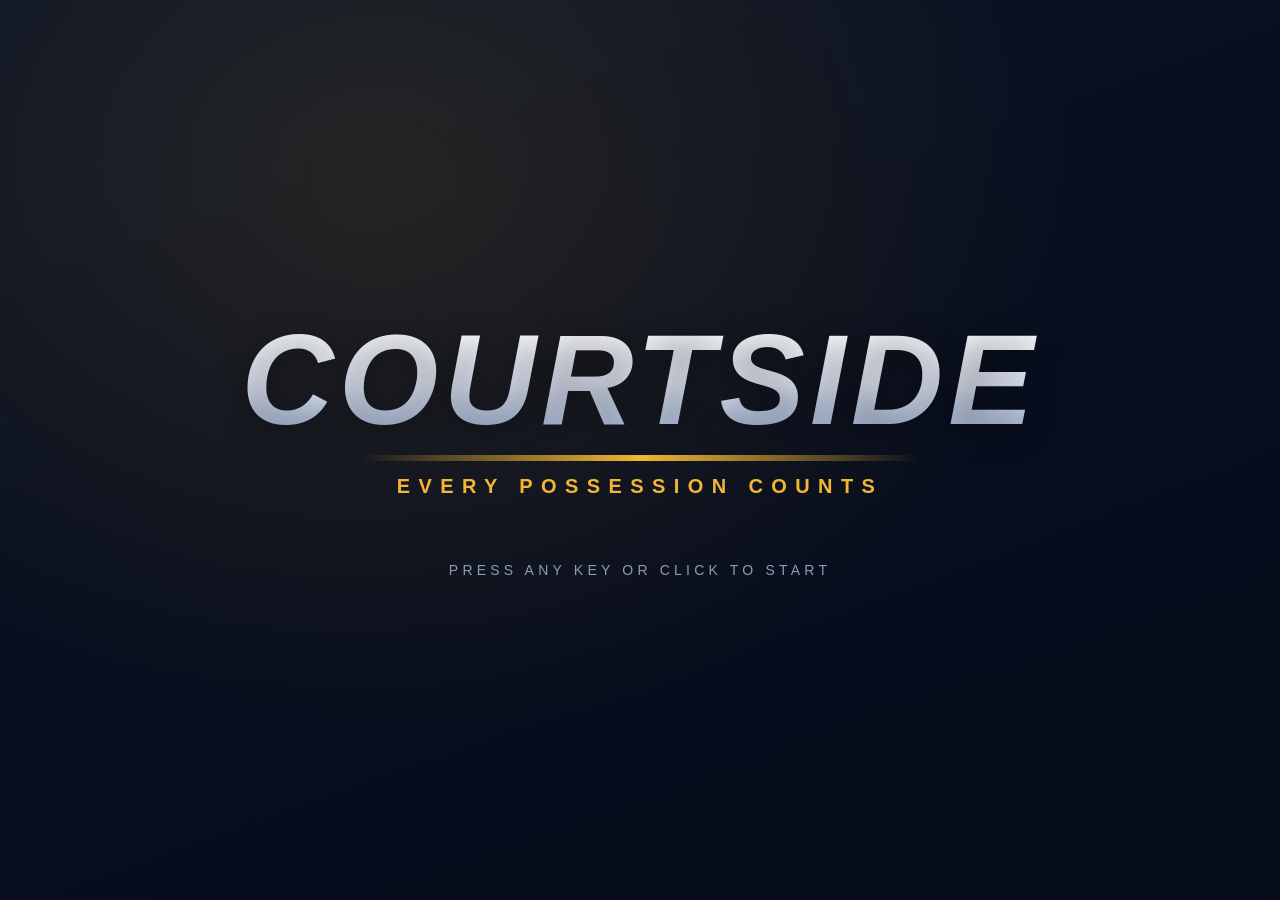
==== play/index.html @ 38dc2962 "Add the browser edition (play/) and a Play in browser button Co-Authored-By: claude-flow <ruv@ruv.ne" ====
<!doctype html>
<html lang="en">
  <head>
    <meta charset="UTF-8" />
    <meta name="viewport" content="width=device-width, initial-scale=1.0" />
    <meta name="theme-color" content="#0a1326" />
    <title>Courtside</title>
    <script type="module" crossorigin src="./assets/index-BzWwADTk.js"></script>
    <link rel="stylesheet" crossorigin href="./assets/index-CIhVeHbD.css">
  </head>
  <body>
  </body>
</html>
---- play/assets/index-CIhVeHbD.css ----
:root{--navy:#0a1326;--navy-2:#101d38;--navy-3:#172a4f;--gold:#f2b632;--gold-2:#ffd36b;--text:#eef2fa;--muted:#8d9bb8;--green:#3ee07a;--red:#ff5a4f;--font:"Segoe UI", "Roboto", "Helvetica Neue", Arial, sans-serif;--display:"Arial Black", "Segoe UI Black", Impact, "Helvetica Neue", Arial, sans-serif}*{box-sizing:border-box}html,body{background:var(--navy);height:100%;color:var(--text);font-family:var(--font);-webkit-user-select:none;user-select:none;margin:0;overflow:hidden}canvas#game{width:100%;height:100%;display:block;position:fixed;inset:0}.screen{z-index:10;display:none;position:fixed;inset:0}.screen.show{display:flex}.backdrop{background:radial-gradient(at 30% 20%,#f2b6321f,#0000 55%),linear-gradient(160deg,#0a1326f0,#060b18f7)}.center{flex-direction:column;justify-content:center;align-items:center}.logo{font-family:var(--display);letter-spacing:.04em;background:linear-gradient(#fff 0%,#dfe6f5 55%,#9fb0d0 100%);color:#0000;text-shadow:0 6px 30px #00000059;-webkit-background-clip:text;background-clip:text;margin:0;font-size:clamp(54px,10vw,128px);font-style:italic;font-weight:900;line-height:.9}.logo-bar{background:linear-gradient(90deg, transparent, var(--gold), transparent);width:min(560px,70vw);height:6px;margin:18px 0 14px}.tagline{letter-spacing:.42em;text-transform:uppercase;color:var(--gold);font-size:clamp(14px,2vw,20px);font-weight:700}.press{letter-spacing:.3em;color:var(--muted);margin-top:64px;font-size:14px;animation:1.6s ease-in-out infinite pulse}@keyframes pulse{50%{opacity:.35}}.menu-wrap{grid-template-columns:1fr 1.1fr;align-items:center;gap:48px;width:min(1100px,92vw);display:grid}.menu-head .logo{font-size:clamp(40px,6vw,76px)}.menu-list{flex-direction:column;gap:10px;display:flex}.btn{appearance:none;cursor:pointer;font-family:var(--display);text-transform:uppercase;letter-spacing:.06em;color:var(--text);text-align:left;clip-path:polygon(0 0,100% 0,calc(100% - 14px) 100%,0 100%);background:linear-gradient(90deg,#172a4ff2,#101d38d9);border:0;border-left:4px solid #0000;padding:16px 22px;font-size:20px;font-style:italic;transition:transform .12s,background .12s,border-color .12s}.btn small{font-family:var(--font);letter-spacing:.08em;color:var(--muted);text-transform:none;margin-top:3px;font-size:12px;font-style:normal;display:block}.btn:hover,.btn:focus-visible,.btn.sel{background:linear-gradient(90deg, var(--gold), #d99a1b);color:#10141c;border-left-color:#fff;outline:none;transform:translate(6px)}.btn:hover small,.btn:focus-visible small,.btn.sel small{color:#3b2c09}.btn.small{padding:11px 18px;font-size:15px}.btn.primary{background:linear-gradient(90deg, var(--gold), #d99a1b);color:#10141c}.panel{border-top:3px solid var(--gold);background:linear-gradient(#172a4feb,#0d182ef2);width:min(760px,92vw);max-height:86vh;padding:28px 32px;overflow:auto;box-shadow:0 20px 60px #00000080}.panel h2{font-family:var(--display);text-transform:uppercase;letter-spacing:.06em;margin:0 0 18px;font-size:30px;font-style:italic}.panel h2 span{color:var(--gold)}.row{border-bottom:1px solid #ffffff0f;justify-content:space-between;align-items:center;gap:16px;padding:12px 0;display:flex}.row label{letter-spacing:.03em;font-weight:600}.seg{flex-wrap:wrap;justify-content:flex-end;gap:4px;display:flex}.seg button{color:var(--text);cursor:pointer;font-weight:700;font-family:var(--font);background:#00000040;border:1px solid #ffffff24;padding:7px 12px;font-size:13px}.seg button.on{background:var(--gold);color:#10141c;border-color:var(--gold)}input[type=range]{accent-color:var(--gold);width:200px}.actions{justify-content:flex-end;gap:12px;margin-top:22px;display:flex}.keys{grid-template-columns:1fr 1fr;gap:6px 28px;display:grid}.keys div{border-bottom:1px solid #ffffff0f;justify-content:space-between;padding:7px 0;font-size:14px;display:flex}kbd{font-family:var(--font);color:var(--gold-2);white-space:nowrap;background:#0a1326;border:1px solid #fff3;border-bottom-width:3px;border-radius:4px;padding:2px 8px;font-size:12px;font-weight:700}.keys h3{color:var(--gold);letter-spacing:.2em;text-transform:uppercase;grid-column:1/-1;margin:14px 0 2px;font-size:13px}.credits p{color:#c8d1e4;font-size:14px;line-height:1.6}.credits a{color:var(--gold-2)}.versus{grid-template-columns:1fr auto 1fr;align-items:stretch;gap:20px;width:min(1000px,94vw);display:grid}.team-card{cursor:pointer;border:2px solid #0000;flex-direction:column;justify-content:flex-end;min-height:280px;padding:26px;transition:border-color .14s;display:flex;position:relative;overflow:hidden}.team-card.me{border-color:var(--gold)}.team-card .city{letter-spacing:.3em;text-transform:uppercase;opacity:.85;font-size:14px}.team-card .name{font-family:var(--display);text-transform:uppercase;font-size:clamp(30px,4vw,48px);font-style:italic;line-height:1}.team-card .abbr{font-family:var(--display);opacity:.16;font-size:92px;font-style:italic;position:absolute;top:10px;right:16px}.team-card .tag{letter-spacing:.2em;color:var(--gold);min-height:16px;margin-top:12px;font-size:12px;font-weight:800}.team-card ul{opacity:.9;margin:12px 0 0;padding:0;font-size:13px;list-style:none}.vs{font-family:var(--display);color:var(--gold);align-self:center;font-size:44px;font-style:italic}.ts-foot{flex-wrap:wrap;justify-content:center;align-items:center;gap:16px;margin-top:22px;display:flex}.loading .matchup{font-family:var(--display);text-transform:uppercase;align-items:center;gap:40px;font-size:clamp(28px,5vw,60px);font-style:italic;display:flex}.loading .bar{background:#ffffff1a;width:min(520px,80vw);height:4px;margin-top:40px;overflow:hidden}.loading .bar i{background:var(--gold);width:0;height:100%;transition:width .2s;display:block}.loading .tip{color:var(--muted);letter-spacing:.04em;text-align:center;max-width:620px;margin-top:18px;font-size:14px}#hud{pointer-events:none;z-index:5;display:none;position:fixed;inset:0}#hud.show{display:block}.bug{height:44px;font-family:var(--display);align-items:stretch;display:flex;position:absolute;bottom:22px;left:50%;transform:translate(-50%);box-shadow:0 8px 24px #00000073}.bug .t{align-items:center;gap:10px;min-width:128px;padding:0 14px;font-style:italic;display:flex;position:relative}.bug .t .ab{letter-spacing:.04em;font-size:18px}.bug .t .sc{background:#00000047;align-items:center;height:100%;margin-left:auto;padding:0 10px;font-size:26px;font-style:normal;display:flex}.bug .t .pos{border-left:6px solid #0000;border-right:6px solid #0000;border-top:7px solid var(--gold);opacity:0;width:0;height:0;position:absolute;top:-7px;left:50%;transform:translate(-50%)}.bug .t.has .pos{opacity:1}.bug .mid{background:var(--navy);font-family:var(--font);align-items:center;gap:12px;padding:0 14px;font-weight:800;display:flex}.bug .q{color:var(--gold);font-size:14px}.bug .clock{font-variant-numeric:tabular-nums;text-align:center;min-width:54px;font-size:20px}.bug .shot{background:var(--gold);color:#10141c;text-align:center;font-variant-numeric:tabular-nums;justify-content:center;align-items:center;min-width:38px;padding:0 9px;font-size:18px;display:flex}.bug .shot.low{background:var(--red);color:#fff}.ticker{border-left:3px solid var(--gold);letter-spacing:.02em;white-space:nowrap;background:#0a1326e0;padding:7px 16px;font-size:15px;font-weight:700;transition:opacity .3s;position:absolute;bottom:74px;left:50%;transform:translate(-50%)}.feedback{text-align:center;transition:opacity .25s;position:absolute;top:16%;left:50%;transform:translate(-50%)}.feedback .h{font-family:var(--display);letter-spacing:.04em;text-shadow:0 3px 14px #0009;font-size:clamp(30px,4.5vw,52px);font-style:italic}.feedback .s{color:#dfe6f5;text-shadow:0 2px 6px #000c;margin-top:4px;font-size:14px;font-weight:700}.sev0 .h{color:var(--green)}.sev1 .h{color:#c9f06a}.sev2 .h{color:#ffb648}.sev3 .h{color:var(--red)}.meter{background:#060a14c7;border:2px solid #ffffffd9;border-radius:3px;width:14px;height:110px;display:none;position:absolute;overflow:hidden}.meter .fill{background:linear-gradient(#e8eefc,#fff);position:absolute;bottom:0;left:0;right:0}.meter .green{background:#3ee07ad9;position:absolute;left:0;right:0}.meter.hit .fill{background:var(--green)}.meter.miss .fill{background:#ffb648}.hint{color:#ffffffa6;text-align:right;max-width:46vw;font-size:12px;line-height:1.6;position:absolute;top:12px;right:16px}.marker{border-left:8px solid #0000;border-right:8px solid #0000;border-top:11px solid var(--gold);filter:drop-shadow(0 2px 3px #0009);width:0;height:0;position:absolute;transform:translate(-50%,-100%)}.rhythm{background:var(--gold);opacity:0;border-radius:50%;width:8px;height:8px;position:absolute;transform:translate(-50%,-50%)}.perf{background:#00000080;padding:4px 8px;font:12px monospace;display:none;position:absolute;top:10px;left:10px}.stamina{background:#00000080;width:40px;height:4px;position:absolute;transform:translate(-50%)}.stamina i{background:var(--gold);height:100%;display:block}.box{border-collapse:collapse;font-variant-numeric:tabular-nums;width:100%;margin-bottom:18px;font-size:13px}.box th{text-align:right;color:var(--muted);letter-spacing:.1em;border-bottom:1px solid #ffffff1f;padding:6px;font-size:11px;font-weight:700}.box td{text-align:right;border-bottom:1px solid #ffffff0d;padding:6px}.box th:first-child,.box td:first-child{text-align:left}.box caption{text-align:left;font-family:var(--display);text-transform:uppercase;padding:6px 0;font-size:16px;font-style:italic}.final-score{font-family:var(--display);justify-content:center;align-items:center;gap:28px;margin:6px 0 18px;font-size:48px;font-style:italic;display:flex}.final-score .w{color:var(--gold)}@media (width<=760px){.menu-wrap{grid-template-columns:1fr;gap:18px}.versus{grid-template-columns:1fr}.vs{justify-self:center}.keys{grid-template-columns:1fr}}
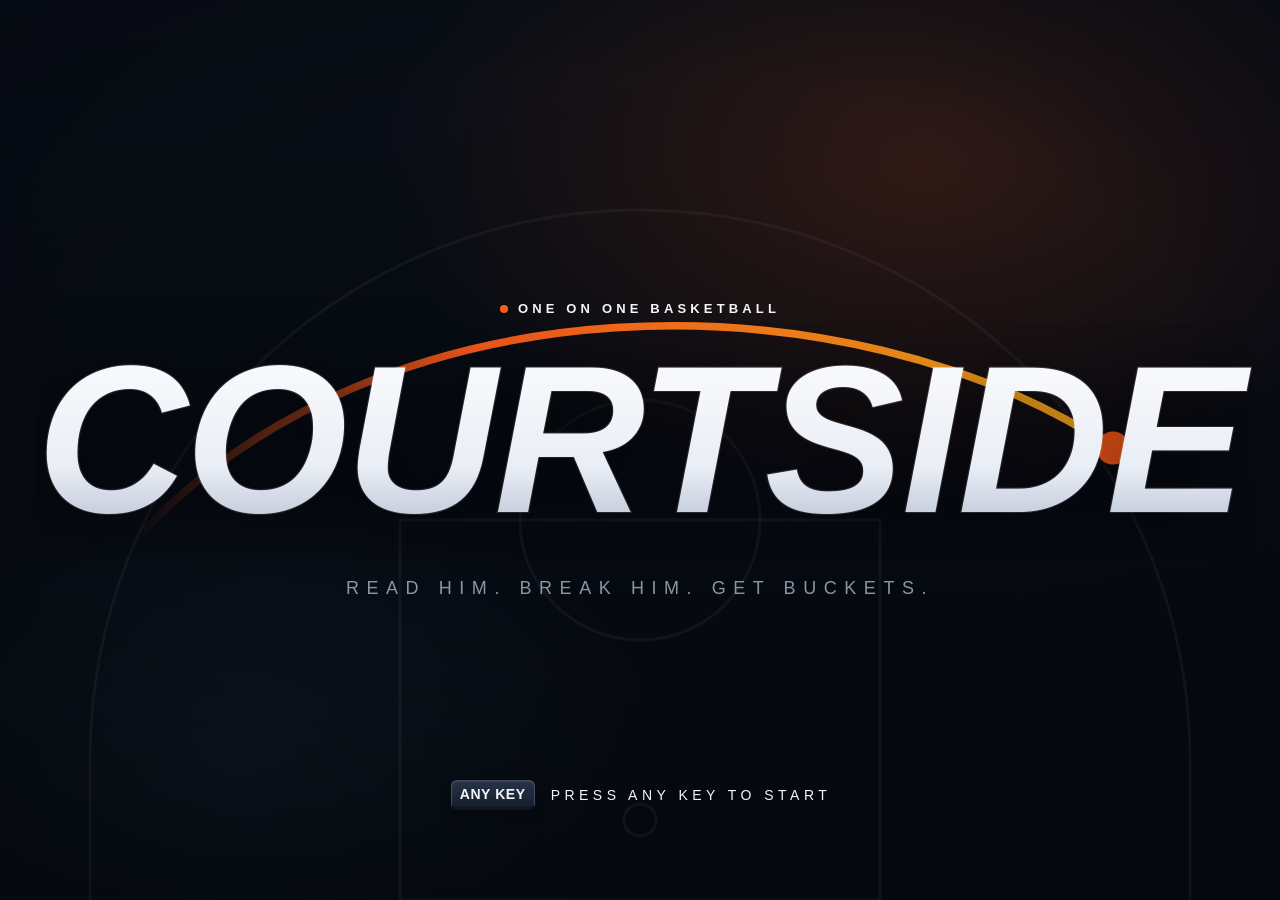
==== commit 911ee6a3: "Courtside v2: 1v1 browser edition is now the main game (new animation, gameplay, venues, UI) Co-Auth" ====
--- a/play/index.html
+++ b/play/index.html
@@ -5,8 +5,8 @@
     <meta name="viewport" content="width=device-width, initial-scale=1.0" />
     <meta name="theme-color" content="#0a1326" />
     <title>Courtside</title>
-    <script type="module" crossorigin src="./assets/index-BzWwADTk.js"></script>
-    <link rel="stylesheet" crossorigin href="./assets/index-CIhVeHbD.css">
+    <script type="module" crossorigin src="./assets/index-B1E5Bkfs.js"></script>
+    <link rel="stylesheet" crossorigin href="./assets/index-C-2fvwne.css">
   </head>
   <body>
   </body>
--- a/play/assets/index-C-2fvwne.css
+++ b/play/assets/index-C-2fvwne.css
@@ -0,0 +1 @@
+#hud{pointer-events:none;z-index:5;font-family:var(--font);display:none;position:fixed;inset:0}#hud.show{display:block}.bug{filter:drop-shadow(0 10px 24px #00000080);width:236px;position:absolute;top:clamp(12px,2vh,24px);left:clamp(14px,2vw,28px)}.bug-row{--team:#888;background:#090d15eb;grid-template-columns:12px 5px 1fr 50px;align-items:center;height:36px;display:grid;position:relative}.bug-row+.bug-row{border-top:1px solid #ffffff12}.bug-row:first-child{border-radius:6px 6px 0 0}.bug-row .sw{background:var(--team);align-self:stretch}.bug-row .poss{border-top:5px solid #0000;border-bottom:5px solid #0000;border-left:6px solid var(--ember);opacity:0;width:0;height:0;transition:opacity var(--t1) ease, transform var(--t2) var(--ease);justify-self:center;transform:translate(-4px)}.bug-row.has .poss{opacity:1;transform:none}.bug-row .ab{font-family:var(--display);letter-spacing:.04em;white-space:nowrap;text-overflow:ellipsis;padding-left:10px;font-size:18px;font-weight:700;font-stretch:75%;overflow:hidden}.bug-row.you .ab:after{content:"YOU";letter-spacing:.2em;color:var(--muted);vertical-align:3px;margin-left:6px;font-size:9px}.bug-row .sc{height:100%;font-family:var(--display);font-variant-numeric:tabular-nums;background:#ffffff0f;justify-content:center;align-items:center;font-size:26px;font-weight:700;font-stretch:75%;display:flex}.bug-row .heat{background:#ffffff0d;height:2px;position:absolute;bottom:0;left:17px;right:50px;overflow:hidden}.bug-row .heat i{background:linear-gradient(90deg, var(--amber), var(--ember), var(--crimson));transform-origin:0;height:100%;transition:transform var(--t3) var(--ease);display:block;transform:scaleX(0)}.bug-row.fire .heat{height:3px}.bug-row.fire .ab{color:#ffd2b8;text-shadow:0 0 12px #ff5b1ae6}.bug-row.fire .sw{background:linear-gradient(0deg, var(--crimson), var(--ember), var(--amber));animation:.5s ease-in-out infinite alternate flame}@keyframes flame{to{filter:brightness(1.45)}}.bug-foot{height:24px;font-family:var(--display);letter-spacing:.12em;background:#05080ef2;border-radius:0 0 6px 6px;align-items:stretch;font-size:13px;font-weight:700;font-stretch:75%;display:flex;overflow:hidden}.bug-foot .q{color:var(--ember);align-items:center;padding:0 10px;display:flex}.bug-foot .clock{color:#c9d0dc;font-variant-numeric:tabular-nums;flex:1;align-items:center;padding:0 10px;display:flex}.bug-foot .shot{background:var(--amber);color:#1a1000;letter-spacing:0;font-variant-numeric:tabular-nums;min-width:50px;transition:background-color var(--t1) ease;justify-content:center;align-items:center;font-size:15px;display:flex}.bug-foot .shot.low{background:var(--crimson);color:#fff}.bug-gp{background:var(--ember);color:#160903;font-family:var(--display);letter-spacing:.28em;text-transform:uppercase;opacity:0;transition:opacity var(--t2) ease, transform var(--t2) var(--ease);border-radius:3px;margin-top:6px;padding:4px 10px;font-size:12px;font-weight:700;font-stretch:75%;position:absolute;top:100%;left:0;transform:translate(-12px)skew(-8deg)}.bug-gp.on{opacity:1;animation:.9s ease-in-out infinite gp-flash;transform:none}@keyframes gp-flash{50%{background:#fff}}.meter{opacity:0;will-change:transform;width:14px;height:120px;transition:opacity var(--t1) ease;position:absolute;top:0;left:0}.meter.on{opacity:1}.m-track{background:#05080ed1;border-radius:8px;position:absolute;inset:0;overflow:hidden;box-shadow:0 0 0 2px #ffffffeb,0 6px 18px #00000080}.m-track .green{background:var(--green);opacity:.9;transform-origin:bottom;height:100%;position:absolute;bottom:0;left:0;right:0;transform:scaleY(0)}.m-track .fill{transform-origin:bottom;mix-blend-mode:normal;background:linear-gradient(#dfe6f2,#fff);height:100%;position:absolute;bottom:0;left:0;right:0;transform:scaleY(0)}.m-top{background:#05080ecc;height:2px;position:absolute;bottom:89.2857%;left:-2px;right:-2px}.meter.hit .fill{background:var(--green);box-shadow:0 0 18px var(--green)}.meter.miss .fill{background:var(--amber)}.meter.hit .m-track{box-shadow:0 0 0 2px var(--green), 0 0 24px #35e58ba6}.m-contest{opacity:0;--cc:#fff;width:60px;height:140px;transition:opacity var(--t1) ease, transform var(--t2) var(--ease);position:absolute;top:-10px;left:-23px;overflow:visible}.m-contest path{fill:none;stroke:var(--cc);stroke-width:4px;stroke-linecap:round;filter:drop-shadow(0 0 4px #0009)}.m-grade{white-space:nowrap;font-family:var(--display);letter-spacing:.02em;opacity:0;transform-origin:0;text-shadow:0 3px #00000073,0 6px 18px #00000080;transition:opacity var(--t2) ease;font-size:30px;font-style:italic;font-weight:700;font-stretch:75%;position:absolute;top:34px;left:26px}.m-grade.on{opacity:1}.m-grade.g-perfect{color:var(--green)}.m-grade.g-good{color:#c8f56a}.m-grade.g-off{color:var(--amber)}.m-grade.g-bad{color:#ff5d6e}.feedback{text-align:center;opacity:0;transition:opacity var(--t2) ease, transform var(--t2) var(--ease);position:absolute;top:12%;left:50%;transform:translate(-50%,-8px)}.feedback.on{opacity:1;transform:translate(-50%)}.feedback .h{font-family:var(--display);letter-spacing:.03em;text-shadow:0 3px 14px #0009;font-size:clamp(26px,3.6vw,40px);font-style:italic;font-weight:700;font-stretch:75%}.feedback .s{color:#dfe6f2;letter-spacing:.02em;background:#05080eb8;border-radius:3px;margin-top:4px;padding:4px 10px;font-size:13px;font-weight:600;display:inline-block}.sev0 .h{color:var(--green)}.sev1 .h{color:#c8f56a}.sev2 .h{color:var(--amber)}.sev3 .h{color:#ff5d6e}.callout{opacity:0;transition:opacity var(--t2) ease;position:absolute;top:24%;left:50%;transform:translate(-50%)}.callout.on{opacity:1}.callout span{font-family:var(--display);letter-spacing:.01em;color:#fff;white-space:nowrap;background:linear-gradient(100deg, transparent 0 4%, var(--ember) 4% 96%, transparent 96%);text-shadow:0 4px #5a14008c;padding:4px 20px 2px;font-size:clamp(40px,6.4vw,78px);font-style:italic;font-weight:700;font-stretch:75%;line-height:1;display:inline-block}.ticker{border-left:4px solid var(--ember);letter-spacing:.01em;white-space:nowrap;opacity:0;transition:opacity var(--t2) ease, transform var(--t2) var(--ease);background:#090d15e6;border-radius:0 4px 4px 0;padding:8px 18px;font-size:15px;font-weight:600;position:absolute;bottom:28px;left:50%;transform:translate(-50%,10px)}.ticker.on{opacity:1;transform:translate(-50%)}.prompt{opacity:0;transition:opacity var(--t2) ease, transform var(--t2) var(--ease);flex-direction:column;align-items:center;gap:6px;display:flex;position:absolute;top:38%;left:50%;transform:translate(-50%,8px)}.prompt.on{opacity:1;transform:translate(-50%)}.prompt span{font-family:var(--display);letter-spacing:.04em;color:#fff;text-shadow:0 4px 20px #0009;border:3px solid #fff;border-radius:4px;padding:0 16px;font-size:clamp(34px,4.6vw,56px);font-style:italic;font-weight:700;font-stretch:75%}.prompt.on span{animation:1.2s ease-in-out infinite prompt-ring}@keyframes prompt-ring{50%{border-color:var(--ember)}}.prompt small{letter-spacing:.24em;text-transform:uppercase;color:#dfe6f2;text-shadow:0 2px 6px #000c;font-size:12px}.marker{will-change:transform;width:0;height:0;position:absolute;top:0;left:0}.marker:after{content:"";border-left:8px solid #0000;border-right:8px solid #0000;border-top:11px solid var(--ember);filter:drop-shadow(0 2px 3px #0009);position:absolute;top:-12px;left:-8px}.marker.def:after{border-top-color:var(--cool)}.stamina{will-change:transform;background:#00000080;border-radius:2px;width:40px;height:4px;margin-left:-20px;display:none;position:absolute;top:0;left:0;overflow:hidden}.stamina i{background:var(--amber);transform-origin:0;height:100%;display:block}.hint{letter-spacing:.2em;color:#ffffff80;font-size:11px;position:absolute;top:12px;right:16px}.perf{background:#0000008c;padding:4px 8px;font:12px monospace;display:none;position:absolute;bottom:10px;right:10px}@media (prefers-reduced-motion:reduce){.bug-gp.on,.bug-row.fire .sw,.prompt.on span{animation:none}}.feedback.nohead .h{display:none}.os-wrap{flex-direction:column;width:min(1180px,94vw);display:flex}.os-match{grid-template-columns:1fr auto 1fr;align-items:stretch;gap:clamp(10px,1.6vw,20px);display:grid}.os-vs{justify-content:center;align-items:center;display:flex}.os-vs span{font-family:var(--display);color:var(--ember);text-shadow:0 6px 30px #ff5b1a73;font-size:clamp(36px,6vh,56px);font-style:italic;font-weight:700;font-stretch:75%}.pcard{cursor:pointer;box-shadow:inset 0 0 0 1px var(--line-2);transition:box-shadow var(--t1) ease, transform var(--t1) var(--ease);background:linear-gradient(#131b2af0,#090d15f5);border-radius:8px;position:relative;overflow:hidden}.pcard.active{box-shadow:inset 0 0 0 2px var(--text), 0 18px 50px #00000080}.pcard:focus-visible{box-shadow:inset 0 0 0 2px var(--ember);outline:none}.pcard:active{transform:scale(.99)}.pc-top{background:linear-gradient(120deg, var(--team) 0%, var(--team-d) 100%);align-items:flex-end;gap:14px;min-height:clamp(104px,17vh,132px);padding:clamp(14px,2.2vh,20px) 20px clamp(12px,1.8vh,16px);display:flex;position:relative;overflow:hidden}.pc-top:after{content:"";pointer-events:none;background:linear-gradient(#0000 40%,#00000059);position:absolute;inset:0}.pc-num{font-family:var(--display);color:#ffffff29;font-size:clamp(110px,19vh,150px);font-style:italic;font-weight:700;font-stretch:75%;line-height:1;position:absolute;top:-18px;right:74px}.pc-tag{z-index:1;font-family:var(--display);letter-spacing:.3em;background:#00000059;border-radius:3px;padding:4px 8px;font-size:11px;font-weight:700;font-stretch:75%;position:absolute;top:14px;left:20px}.pcard[data-side=cpu] .pc-tag{color:#ffd9c8}.pc-id{z-index:1;flex:1;min-width:0;position:relative}.pc-first{letter-spacing:.18em;text-transform:uppercase;opacity:.85;font-size:13px}.pc-last{font-family:var(--display);text-transform:uppercase;white-space:nowrap;text-overflow:ellipsis;font-size:clamp(30px,4.6vh,42px);font-style:italic;font-weight:700;font-stretch:75%;line-height:.95;overflow:hidden}.pc-meta{opacity:.8;white-space:nowrap;text-overflow:ellipsis;margin-top:4px;font-size:12px;overflow:hidden}.pc-ovr{z-index:1;background:#0006;border-radius:4px;flex-direction:column;align-items:center;padding:6px 10px;display:flex;position:relative}.pc-ovr b{font-family:var(--display);font-size:32px;font-stretch:75%;line-height:1}.pc-ovr span{letter-spacing:.24em;opacity:.75;font-size:10px}.pc-bars{grid-template-columns:1fr 1fr;gap:10px 22px;padding:clamp(10px,1.6vh,16px) 20px clamp(12px,1.8vh,18px);display:grid}.rt{grid-template-columns:1fr auto;align-items:baseline;gap:4px 8px;display:grid}.rt span{letter-spacing:.2em;text-transform:uppercase;color:var(--muted);font-size:11px}.rt b{font-family:var(--display);font-variant-numeric:tabular-nums;font-size:20px;font-stretch:75%}.rt i{background:#ffffff14;border-radius:3px;grid-column:1/-1;height:5px;overflow:hidden}.rt u{background:linear-gradient(90deg, var(--text), var(--team,var(--ember)));transform-origin:0;height:100%;transition:transform var(--t3) var(--ease);display:block}.pcard .rt u{background:linear-gradient(90deg, #fff, var(--ember-2))}.os-pick{margin-top:clamp(10px,1.8vh,16px)}.os-pick-head{color:var(--muted);letter-spacing:.04em;justify-content:space-between;align-items:center;margin-bottom:8px;font-size:13px;display:flex}.os-pick-head b.u{color:var(--text)}.os-pick-head b.c{color:var(--ember-2)}.chips{grid-template-columns:repeat(5,1fr);gap:6px;display:grid}.chip{appearance:none;cursor:pointer;text-align:left;height:clamp(34px,5.4vh,40px);box-shadow:inset 0 0 0 1px var(--line);transition:box-shadow var(--t1) ease, transform var(--t1) var(--ease), background-color var(--t1) ease;background:#131b2ae6;border:0;border-radius:4px;grid-template-columns:auto 1fr auto auto;align-items:center;gap:8px;padding:0 10px 0 0;display:grid;overflow:hidden}.chip .cn{background:var(--team);width:34px;font-family:var(--display);color:#fff;text-shadow:0 1px 2px #0006;justify-content:center;align-self:stretch;align-items:center;font-size:16px;font-weight:700;font-stretch:75%;display:flex}.chip .cl{font-family:var(--display);text-transform:uppercase;white-space:nowrap;text-overflow:ellipsis;font-size:15px;font-weight:700;font-stretch:75%;overflow:hidden}.chip .cpos{color:var(--muted);letter-spacing:.1em;font-size:11px}.chip .cr{font-family:var(--display);color:var(--muted);font-variant-numeric:tabular-nums;font-size:15px;font-weight:700;font-stretch:75%}.chip.is-user{box-shadow:inset 0 0 0 2px var(--text);background:#ffffff1a}.chip.is-cpu{box-shadow:inset 0 0 0 2px var(--ember);background:#ff5b1a1a}.chip:focus-visible{outline:2px solid var(--ember);outline-offset:2px}.chip:active{transform:scale(.97)}@media (hover:hover) and (pointer:fine){.chip:hover{box-shadow:inset 0 0 0 1px #fff6}}.os-opts{grid-template-columns:2.3fr 1fr 1fr;gap:10px;margin-top:clamp(10px,1.8vh,16px);display:grid}.opt{box-shadow:inset 0 0 0 1px var(--line);background:#0b111ccc;border-radius:6px;flex-direction:column;gap:8px;min-width:0;padding:12px 14px;display:flex}.opt label{font-family:var(--display);text-transform:uppercase;letter-spacing:.24em;color:var(--muted);font-size:11px;font-weight:700;font-stretch:75%}.opt .desc{color:#c3cad8;min-height:2.8em;margin:0;font-size:12.5px;line-height:1.4}.opt .seg{align-self:flex-start}#os-go{padding:14px 30px;font-size:22px}.ctl{grid-template-rows:auto 1fr;grid-template-columns:1fr 1.3fr;gap:8px 36px;display:grid}.ctl-group:nth-child(2){grid-area:1/2/span 2}.ctl-group:nth-child(3){grid-area:2/1}.ctl-group h3{color:var(--ember);margin:6px 0 4px}.ctl-row{border-bottom:1px solid var(--line);justify-content:space-between;align-items:center;gap:16px;padding:6px 0;font-size:14px;display:flex}.ctl-row .caps{flex-wrap:wrap;justify-content:flex-end;align-items:center;gap:2px;display:inline-flex}.caps .plus,.caps .or{color:var(--muted);margin:0 4px;font-size:12px;font-style:normal}.ctl-row kbd.cap{min-width:28px;height:28px;font-size:13px}.set-cols{grid-template-columns:1fr 1.25fr;align-items:start;gap:36px;display:grid}#set-rows .seg button{padding:6px 10px;font-size:13px}.binds{min-width:0}#set-binds{grid-template-columns:1fr 1fr;grid-auto-flow:dense;gap:0 22px;display:grid}#set-binds h4{font-family:var(--display);text-transform:uppercase;letter-spacing:.24em;color:var(--ember);grid-column:1/-1;margin:10px 0 2px;font-size:11px;font-stretch:75%}#set-binds h4:first-child{margin-top:0}.bind-row{border-bottom:1px solid var(--line);justify-content:space-between;align-items:center;gap:10px;min-width:0;padding:3px 0;font-size:13px;display:flex}.bind-row>span{text-overflow:ellipsis;white-space:nowrap;min-width:0;overflow:hidden}.bind-row em{color:var(--amber);font-size:11px;font-style:normal;display:block}.bind-row.clash .cap{border-color:var(--amber)}button.bind{appearance:none;cursor:pointer;transition:transform var(--t1) var(--ease);background:0 0;border:0;border-radius:8px;padding:2px}button.bind:focus-visible{outline:2px solid var(--ember)}button.bind:active{transform:scale(.95)}button.bind.listening .listen{background:var(--ember);color:#160903;height:30px;font-family:var(--display);text-transform:uppercase;letter-spacing:.06em;border-radius:6px;align-items:center;padding:0 10px;font-size:13px;font-weight:700;font-stretch:75%;animation:.9s ease-in-out infinite press-pulse;display:inline-flex}.bind-foot{grid-column:1/-1;justify-content:flex-end;margin-top:10px;display:flex}.versus{grid-template-columns:1fr auto 1fr;align-items:stretch;gap:20px;width:min(1000px,94vw);margin-top:16px;display:grid}.team-card{cursor:pointer;background:linear-gradient(150deg, var(--team), var(--team-d));min-height:280px;box-shadow:inset 0 0 0 1px var(--line-2);transition:box-shadow var(--t1) ease, transform var(--t1) var(--ease);border-radius:8px;flex-direction:column;justify-content:flex-end;padding:26px;display:flex;position:relative;overflow:hidden}.team-card.me{box-shadow:inset 0 0 0 3px var(--text), 0 20px 60px #00000080}.team-card:focus-visible{box-shadow:inset 0 0 0 3px var(--ember);outline:none}.team-card:active{transform:scale(.99)}.team-card .city{letter-spacing:.3em;text-transform:uppercase;opacity:.85;font-size:13px}.team-card .name{font-family:var(--display);text-transform:uppercase;font-size:clamp(34px,4.4vw,54px);font-style:italic;font-weight:700;font-stretch:75%;line-height:1}.team-card .arena{opacity:.75;margin-top:6px;font-size:12px}.team-card .abbr{font-family:var(--display);opacity:.16;font-size:110px;font-style:italic;font-weight:700;font-stretch:75%;line-height:1;position:absolute;top:4px;right:14px}.team-card .tag{font-family:var(--display);letter-spacing:.24em;text-transform:uppercase;min-height:16px;margin-top:12px;font-size:12px;font-weight:700;font-stretch:75%}.vs{font-family:var(--display);color:var(--ember);align-self:center;font-size:48px;font-style:italic;font-weight:700;font-stretch:75%}.ts-foot{flex-wrap:wrap;justify-content:center;align-items:center;gap:14px;margin-top:22px;font-size:13px;display:flex}.loading .matchup{font-family:var(--display);text-transform:uppercase;align-items:center;gap:clamp(20px,4vw,48px);margin-bottom:14px;font-size:clamp(32px,5.4vw,72px);font-style:italic;font-weight:700;font-stretch:75%;line-height:1;display:flex}.ld-vs{color:var(--text);opacity:.6;font-size:.45em}.screen.show .ld-a{animation:ld-l var(--t3) var(--ease) both}.screen.show .ld-b{animation:ld-r var(--t3) var(--ease) both}.screen.show .ld-vs{animation:fade-in var(--t2) ease .2s both}@keyframes ld-l{0%{opacity:0;transform:translate(-60px)skew(-10deg)}to{opacity:1;transform:none}}@keyframes ld-r{0%{opacity:0;transform:translate(60px)skew(-10deg)}to{opacity:1;transform:none}}.loading .bar{background:#ffffff1a;border-radius:2px;width:min(520px,80vw);height:3px;margin-top:36px;overflow:hidden}.loading .bar i{background:linear-gradient(90deg, var(--ember), var(--amber));transform-origin:0;width:100%;height:100%;transition:transform var(--t2) var(--ease);display:block;transform:scaleX(0)}.loading .tip{color:var(--muted);letter-spacing:.02em;text-align:center;align-items:baseline;gap:10px;max-width:620px;margin-top:18px;font-size:14px;display:flex}.loading .tip b{font-family:var(--display);text-transform:uppercase;letter-spacing:.24em;color:var(--ember);font-size:11px;font-stretch:75%}.results-wrap{flex-direction:column;align-items:center;width:min(920px,94vw);max-height:94vh;display:flex;overflow:auto}#rs-kicker{color:var(--muted)}#rs-kicker.win{color:var(--green)}.rs-title{--wc:var(--ember);font-family:var(--display);text-transform:uppercase;text-align:center;margin:4px 0 0;font-size:clamp(48px,9vh,88px);font-style:italic;font-weight:700;font-stretch:75%;line-height:.95;position:relative}.rs-title:after{content:"";background:var(--wc);transform-origin:0;width:60%;height:5px;margin:10px auto 0;display:block}.screen.show .rs-title:after{animation:bar-in var(--t3) var(--ease) .26s both}@keyframes bar-in{0%{transform:scaleX(0)}to{transform:scaleX(1)}}.final-score{font-family:var(--display);font-variant-numeric:tabular-nums;justify-content:center;align-items:center;gap:28px;margin:14px 0 18px;font-size:clamp(48px,8vh,72px);font-style:italic;font-weight:700;font-stretch:75%;display:flex}.final-score>span{color:var(--muted);align-items:baseline;gap:12px;display:flex}.final-score>span.w{color:var(--text)}.final-score small{letter-spacing:.1em;font-size:18px;font-style:normal}.final-score .fs-mid{letter-spacing:.3em;text-transform:uppercase;color:var(--muted);font-size:14px;font-style:normal}.h2h{width:min(640px,92vw);box-shadow:inset 0 0 0 1px var(--line-2);background:#0b111cd9;border-radius:8px;overflow:hidden}.h2h-head{letter-spacing:.06em;background:#ffffff0a;grid-template-columns:1fr auto 1fr;padding:12px 18px;font-size:13px;display:grid}.h2h-head b{font-family:var(--display);text-transform:uppercase;font-size:18px;font-stretch:75%}.h2h-head .pa{border-left:4px solid var(--ca);padding-left:10px}.h2h-head .pb{text-align:right;border-right:4px solid var(--cb);padding-right:10px}.h2h-row{border-top:1px solid var(--line);font-variant-numeric:tabular-nums;grid-template-columns:1fr 160px 1fr;align-items:center;padding:8px 18px;display:grid}.screen.show .h2h-row{animation:slash-in var(--t2) var(--ease) both;animation-delay:calc(.3s + var(--i) * var(--step))}.h2h-row .lbl{text-align:center;letter-spacing:.22em;text-transform:uppercase;color:var(--muted);font-size:11px}.h2h-row .va,.h2h-row .vb{font-family:var(--display);color:#aeb6c6;font-size:22px;font-weight:700;font-stretch:75%}.h2h-row .vb{text-align:right}.h2h-row .lead{color:var(--text)}.h2h-row .va.lead:after,.h2h-row .vb.lead:before{content:"";background:var(--ember);vertical-align:middle;border-radius:50%;width:6px;height:6px;margin:0 8px;display:inline-block}.box{border-collapse:collapse;font-variant-numeric:tabular-nums;width:100%;margin-bottom:18px;font-size:13px}.box th{text-align:right;color:var(--muted);border-bottom:1px solid var(--line-2);letter-spacing:.1em;padding:6px;font-size:11px;font-weight:700}.box td{text-align:right;border-bottom:1px solid var(--line);padding:6px}.box th:first-child,.box td:first-child{text-align:left}.box caption{text-align:left;font-family:var(--display);text-transform:uppercase;padding:6px 0;font-size:18px;font-style:italic;font-weight:700;font-stretch:75%}.box .tot{font-weight:800}@media (width<=900px){.menu-wrap{grid-template-columns:1fr;gap:18px}.os-match{grid-template-columns:1fr}.os-vs{display:none}.chips{grid-template-columns:repeat(2,1fr)}.os-opts,.set-cols,.ctl{grid-template-columns:1fr}.ctl-group:nth-child(n){grid-area:auto}.versus{grid-template-columns:1fr}}@media (height<=760px){.os-wrap .scr-head{margin-bottom:8px}.os-wrap .scr-head h2{font-size:28px}.opt{gap:6px;padding:10px 12px}.opt .desc{min-height:0}.ctl-row{padding:4px 0}}@media (prefers-reduced-motion:reduce){*,:before,:after{transition-duration:1ms!important}.screen.show .enter,.screen.show .h2h-row,.screen.show .ld-a,.screen.show .ld-b{animation:fade-in var(--t2) ease both!important}.screen.show .wm-arc,.screen.show .wm-stroke{stroke-dashoffset:0;animation:none}.screen.show .wm-stroke{opacity:.18}.screen.show .wm-text{clip-path:none;animation:none}.screen.show .wm-ball,.screen.show .press{animation:fade-in var(--t2) ease both}.live-dot{animation:none}}.loading .matchup{grid-template-columns:1fr auto 1fr;gap:clamp(16px,3vw,40px);width:min(1120px,92vw);font-size:clamp(30px,4.4vw,60px);display:grid}.loading .matchup .ld-a{text-align:right}.loading .matchup .ld-b{text-align:left}.settings-compact,#settings .panel{padding-top:clamp(16px,2.4vh,26px);padding-bottom:clamp(14px,2vh,22px)}#settings .scr-head{margin-bottom:10px}#settings .actions{margin-top:10px}#set-rows .row{padding:8px 0}#set-binds .bind-row{padding:1px 0}#set-binds kbd.cap{min-width:26px;height:26px;font-size:13px}#set-binds kbd.cap.wide{min-width:46px}#set-binds h4{margin:8px 0 0}.bind-foot{margin-top:8px}#set-binds .bind-foot .btn{padding:7px 14px;font-size:13px}#rs-box{flex-direction:column;align-items:center;width:100%;display:flex}:root{--ink:#05080e;--ink-2:#0b111c;--ink-3:#131b2a;--ink-4:#1b2538;--line:#ffffff14;--line-2:#ffffff29;--text:#f3f5f9;--muted:#8b95a8;--ember:#ff5b1a;--ember-2:#ff8a3d;--amber:#ffb21a;--green:#35e58b;--crimson:#e0173c;--cool:#5cc8ff;--gold:var(--ember);--navy:var(--ink);--font:"Segoe UI", system-ui, "Roboto", "Helvetica Neue", Arial, sans-serif;--display:"Bahnschrift", "DIN Condensed", "Roboto Condensed", "Arial Narrow", "Segoe UI", sans-serif;--ease:cubic-bezier(.16, 1, .3, 1);--t1:.12s;--t2:.22s;--t3:.48s;--step:40ms}*{box-sizing:border-box}html,body{background:var(--ink);height:100%;color:var(--text);font-family:var(--font);-webkit-user-select:none;user-select:none;-webkit-font-smoothing:antialiased;margin:0;overflow:hidden}canvas#game{width:100%;height:100%;display:block;position:fixed;inset:0}button{font:inherit;color:inherit}.muted{color:var(--muted)}.screen{z-index:10;display:none;position:fixed;inset:0;overflow:hidden}.screen.show{display:flex}.center{flex-direction:column;justify-content:center;align-items:center}.stage{background:radial-gradient(120% 90% at 50% 40%,#0000 0 35%,#05080ec7 78%,#05080ef5 100%),radial-gradient(60% 55% at 72% 18%,#ff5b1a29,#0000 70%),radial-gradient(50% 45% at 18% 85%,#5cc8ff12,#0000 70%),linear-gradient(#0b111cb8,#05080ee6)}.scrim{-webkit-backdrop-filter:blur(6px)saturate(.8);backdrop-filter:blur(6px)saturate(.8);background:radial-gradient(90% 80%,#05080e8c,#05080ee0)}.court-lines{color:#ffffff0b;pointer-events:none;width:100%;height:100%;position:absolute;inset:0}@keyframes slash-in{0%{opacity:0;transform:translate(-28px)skew(-8deg)}to{opacity:1;transform:none}}@keyframes fade-in{0%{opacity:0}to{opacity:1}}.screen.show .enter{animation:slash-in var(--t2) var(--ease) both;animation-delay:calc(var(--i,0) * var(--step))}.kick,.kicker{font-family:var(--display);text-transform:uppercase;letter-spacing:.32em;color:var(--ember);font-size:13px;font-weight:700;font-stretch:75%}.scr-head{justify-content:space-between;align-items:flex-end;margin-bottom:clamp(12px,2.4vh,22px);display:flex}.scr-head h2{font-family:var(--display);text-transform:uppercase;letter-spacing:.01em;margin:2px 0 0;font-size:clamp(30px,4.4vh,44px);font-style:italic;font-weight:700;font-stretch:75%;line-height:1}h3{font-family:var(--display);text-transform:uppercase;letter-spacing:.24em;color:var(--muted);margin:0 0 8px;font-size:12px;font-weight:700;font-stretch:75%}#title{cursor:pointer}.title-core{flex-direction:column;align-items:center;width:min(1100px,90vw);display:flex;position:relative}.kicker{color:var(--text);opacity:.85;align-items:center;gap:10px;display:inline-flex}.live-dot{background:var(--ember);border-radius:50%;width:8px;height:8px;animation:1.8s ease-out infinite live;box-shadow:0 0 #ff5b1a99}@keyframes live{0%{box-shadow:0 0 #ff5b1a8c}70%,to{box-shadow:0 0 0 10px #ff5b1a00}}.wordmark{width:100%;height:auto;display:block;overflow:visible}.wordmark text{font-family:var(--display);letter-spacing:-2px;font-size:190px;font-style:italic;font-weight:700;font-stretch:75%}.wm-stroke{fill:none;stroke:#ffffffd9;stroke-width:2px;stroke-dasharray:900;stroke-dashoffset:900px}.wm-text{clip-path:inset(0 100% 0 0);filter:drop-shadow(0 10px 30px #0000008c)}.wm-arc{stroke-dasharray:100;stroke-dashoffset:100px;opacity:.95}.wm-ball{transform-box:fill-box;transform-origin:50%;opacity:0}.screen.show .wm-arc{animation:wm-draw var(--t3) var(--ease) 60ms forwards}.screen.show .wm-stroke{animation:wm-stroke calc(var(--t3) * 2) var(--ease) 0s forwards}.screen.show .wm-text{animation:wm-wipe var(--t3) var(--ease) .26s forwards}.screen.show .wm-ball{animation:wm-ball var(--t2) var(--ease) .48s forwards, wm-bob 2.4s ease-in-out 1.2s infinite}@keyframes wm-draw{to{stroke-dashoffset:0}}@keyframes wm-stroke{60%{stroke-dashoffset:0;opacity:1}to{stroke-dashoffset:0;opacity:.18}}@keyframes wm-wipe{to{clip-path:inset(0)}}@keyframes wm-ball{0%{opacity:0;transform:scale(.4)}60%{opacity:1;transform:scale(1.25)}to{opacity:1;transform:scale(1)}}@keyframes wm-bob{50%{transform:translateY(6px)scale(.96,1.04)}}.slogan{font-family:var(--display);text-transform:uppercase;letter-spacing:.42em;color:var(--muted);margin-top:clamp(4px,1vh,12px);font-size:clamp(13px,1.6vw,18px);font-stretch:75%}.press{font-family:var(--display);text-transform:uppercase;letter-spacing:.32em;color:var(--text);opacity:0;align-items:center;gap:14px;font-size:14px;font-stretch:75%;display:flex;position:absolute;bottom:clamp(36px,10vh,96px)}.screen.show .press{animation:fade-in var(--t3) ease .9s forwards, press-pulse 1.6s ease-in-out 1.4s infinite}@keyframes press-pulse{50%{opacity:.4}}kbd.cap{min-width:30px;height:30px;font-family:var(--display);letter-spacing:.04em;color:var(--text);text-transform:uppercase;white-space:nowrap;background:linear-gradient(#273349,#161e2d);border:1px solid #ffffff2e;border-bottom:3px solid #0000008c;border-radius:6px;justify-content:center;align-items:center;margin:0 2px;padding:0 8px;font-size:14px;font-weight:700;font-stretch:75%;display:inline-flex;box-shadow:inset 0 1px #ffffff14,0 4px 10px #00000059}kbd.cap.wide{min-width:52px}.foot-hint{color:var(--muted);letter-spacing:.08em;white-space:nowrap;align-items:center;gap:6px;font-size:12px;display:flex;position:absolute;bottom:18px;left:50%;transform:translate(-50%)}.foot-hint.in{justify-content:center;margin-top:16px;position:static;transform:none}.foot-hint kbd.cap{min-width:24px;height:24px;font-size:12px}.foot-hint kbd.cap.wide{min-width:44px;margin-left:10px}.btn{appearance:none;cursor:pointer;font-family:var(--display);text-transform:uppercase;letter-spacing:.06em;background:var(--ink-3);color:var(--text);text-align:left;box-shadow:inset 0 0 0 1px var(--line-2);transition:transform var(--t1) var(--ease), background-color var(--t1) ease, box-shadow var(--t1) ease, color var(--t1) ease;border:0;border-radius:4px;padding:14px 26px;font-size:20px;font-style:italic;font-weight:700;font-stretch:75%;position:relative}.btn i{transition:transform var(--t2) var(--ease);margin-left:8px;font-style:normal;display:inline-block}.btn.small{padding:10px 18px;font-size:15px}.btn.primary{background:linear-gradient(100deg, var(--ember), var(--ember-2));color:#160903;box-shadow:0 10px 30px #ff5b1a52}.btn.ghost{background:#ffffff08}.btn:focus-visible{box-shadow:inset 0 0 0 2px var(--text), 0 0 0 4px #ff5b1a73;outline:none}.btn:active{transform:scale(.97)}@media (hover:hover) and (pointer:fine){.btn:hover{background-color:var(--ink-4);box-shadow:inset 0 0 0 1px #fff6}.btn.primary:hover{background:linear-gradient(100deg,#ff6c2e,#ffa060)}.btn:hover i{transform:translate(4px)}}.actions{justify-content:flex-end;align-items:center;gap:12px;margin-top:clamp(14px,2.4vh,24px);display:flex}.actions.mid{justify-content:center}.seg{box-shadow:inset 0 0 0 1px var(--line);background:#00000059;border-radius:6px;flex-wrap:wrap;gap:2px;padding:3px;display:inline-flex}.seg button{color:var(--muted);font-family:var(--display);text-transform:uppercase;letter-spacing:.06em;cursor:pointer;transition:background-color var(--t1) ease, color var(--t1) ease, transform var(--t1) var(--ease);background:0 0;border:0;border-radius:4px;padding:7px 12px;font-size:14px;font-weight:700;font-stretch:75%}.seg button.on{background:var(--text);color:var(--ink)}.seg button:focus-visible{outline:2px solid var(--ember);outline-offset:1px}.seg button:active{transform:scale(.96)}@media (hover:hover) and (pointer:fine){.seg button:not(.on):hover{color:var(--text);background:#ffffff0f}}.seg-lg button{padding:9px 14px;font-size:15px}.menu-wrap{grid-template-columns:.95fr 1.15fr;align-items:center;gap:clamp(28px,5vw,72px);width:min(1180px,92vw);display:grid;position:relative}.menu-head .wordmark{width:100%}.menu-sub{text-align:center;font-family:var(--display);text-transform:uppercase;letter-spacing:.4em;color:var(--muted);margin-top:6px;font-size:13px;font-stretch:75%}.menu-grid{flex-direction:column;gap:10px;display:flex}.menu-row{grid-template-columns:1fr 1fr;gap:10px;display:grid}.menu-row.util{grid-template-columns:repeat(3,1fr)}.menu-row.util .btn{text-align:center}.mcard{appearance:none;cursor:pointer;text-align:left;box-shadow:inset 0 0 0 1px var(--line-2);color:var(--text);transition:transform var(--t1) var(--ease), box-shadow var(--t1) ease, background-color var(--t1) ease;background:linear-gradient(120deg,#1b2538eb,#0d131eeb);border:0;border-radius:6px;flex-direction:column;gap:4px;padding:18px 22px;display:flex;position:relative;overflow:hidden}.btn.mcard{font-family:var(--font);text-transform:none;letter-spacing:normal;border-radius:6px;padding:18px 22px;font-size:14px;font-style:normal;font-weight:400}.mcard:before{content:"";background:var(--ember);transform-origin:bottom;width:4px;transition:transform var(--t2) var(--ease);position:absolute;top:0;bottom:0;left:0;transform:scaleY(0)}.mcard:focus-visible,.mcard.sel{box-shadow:inset 0 0 0 2px var(--text);outline:none}.mcard:focus-visible:before{transform:scaleY(1)}.mcard:active{transform:scale(.985)}@media (hover:hover) and (pointer:fine){.mcard:hover{box-shadow:inset 0 0 0 1px #ffffff73}.mcard:hover:before{transform:scaleY(1)}}.mc-k{font-family:var(--display);text-transform:uppercase;letter-spacing:.3em;color:var(--ember);font-size:11px;font-weight:700;font-stretch:75%}.mc-t{font-family:var(--display);text-transform:uppercase;font-size:30px;font-style:italic;font-weight:700;font-stretch:75%;line-height:1}.mc-s{color:var(--muted);max-width:42ch;font-size:13px;line-height:1.45}.mcard.minor{padding:14px 18px}.mcard.minor .mc-t{font-size:22px}.mcard.hero{background:linear-gradient(115deg,#ff5b1a 0%,#e8430f 46%,#8c1f05 100%);justify-content:flex-end;min-height:clamp(180px,31vh,250px);padding:24px 26px;box-shadow:0 24px 60px #ff5b1a47,inset 0 0 0 1px #ffffff38}.mcard.hero:before{background:#fff}.mcard.hero:after{content:"";pointer-events:none;background:repeating-linear-gradient(115deg,#ffffff0f 0 2px,#0000 2px 22px);position:absolute;inset:0}.mcard.hero .mc-k,.mcard.hero .mc-s{color:#190600c7}.mcard.hero .mc-t{color:#fff;font-size:clamp(38px,5.2vh,52px)}.mc-big{font-family:var(--display);color:#ffffff24;letter-spacing:-6px;transition:transform var(--t3) var(--ease);font-size:clamp(150px,27vh,220px);font-style:italic;font-weight:700;font-stretch:75%;line-height:1;position:absolute;top:-22px;right:18px}.mc-go{font-family:var(--display);text-transform:uppercase;letter-spacing:.08em;color:#fff;background:#00000047;border-radius:4px;padding:8px 14px;font-size:18px;font-style:italic;font-weight:700;font-stretch:75%;position:absolute;bottom:22px;right:22px}.mc-go i{transition:transform var(--t2) var(--ease);font-style:normal;display:inline-block}.mcard.hero:focus-visible{box-shadow:0 24px 60px #ff5b1a61,inset 0 0 0 3px #fff}.mcard.hero:focus-visible .mc-big{transform:translate(-10px)}.mcard.hero:focus-visible .mc-go i{transform:translate(4px)}@media (hover:hover) and (pointer:fine){.mcard.hero:hover .mc-big{transform:translate(-10px)}.mcard.hero:hover .mc-go i{transform:translate(4px)}}.panel{width:min(760px,92vw);max-height:92vh;box-shadow:0 30px 80px #0000008c, inset 0 0 0 1px var(--line-2);background:linear-gradient(#131b2af0,#090d15f5);border-radius:8px;padding:clamp(18px,3vh,30px) clamp(20px,2.6vw,34px);position:relative;overflow:auto}.panel:before{content:"";background:var(--ember);width:120px;height:3px;position:absolute;top:0;left:0}.panel.wide{width:min(1180px,94vw)}.panel.narrow{width:min(440px,92vw)}.row{border-bottom:1px solid var(--line);justify-content:space-between;align-items:center;gap:16px;padding:10px 0;display:flex}.row.col{flex-direction:column;align-items:flex-start;gap:8px}.row label{letter-spacing:.02em;font-size:14px;font-weight:600}input[type=range]{accent-color:var(--ember);width:200px}.menu-list{flex-direction:column;gap:8px;display:flex}.menu-list .btn{width:100%}.credits p{color:#c8d0de;font-size:14px;line-height:1.6}
